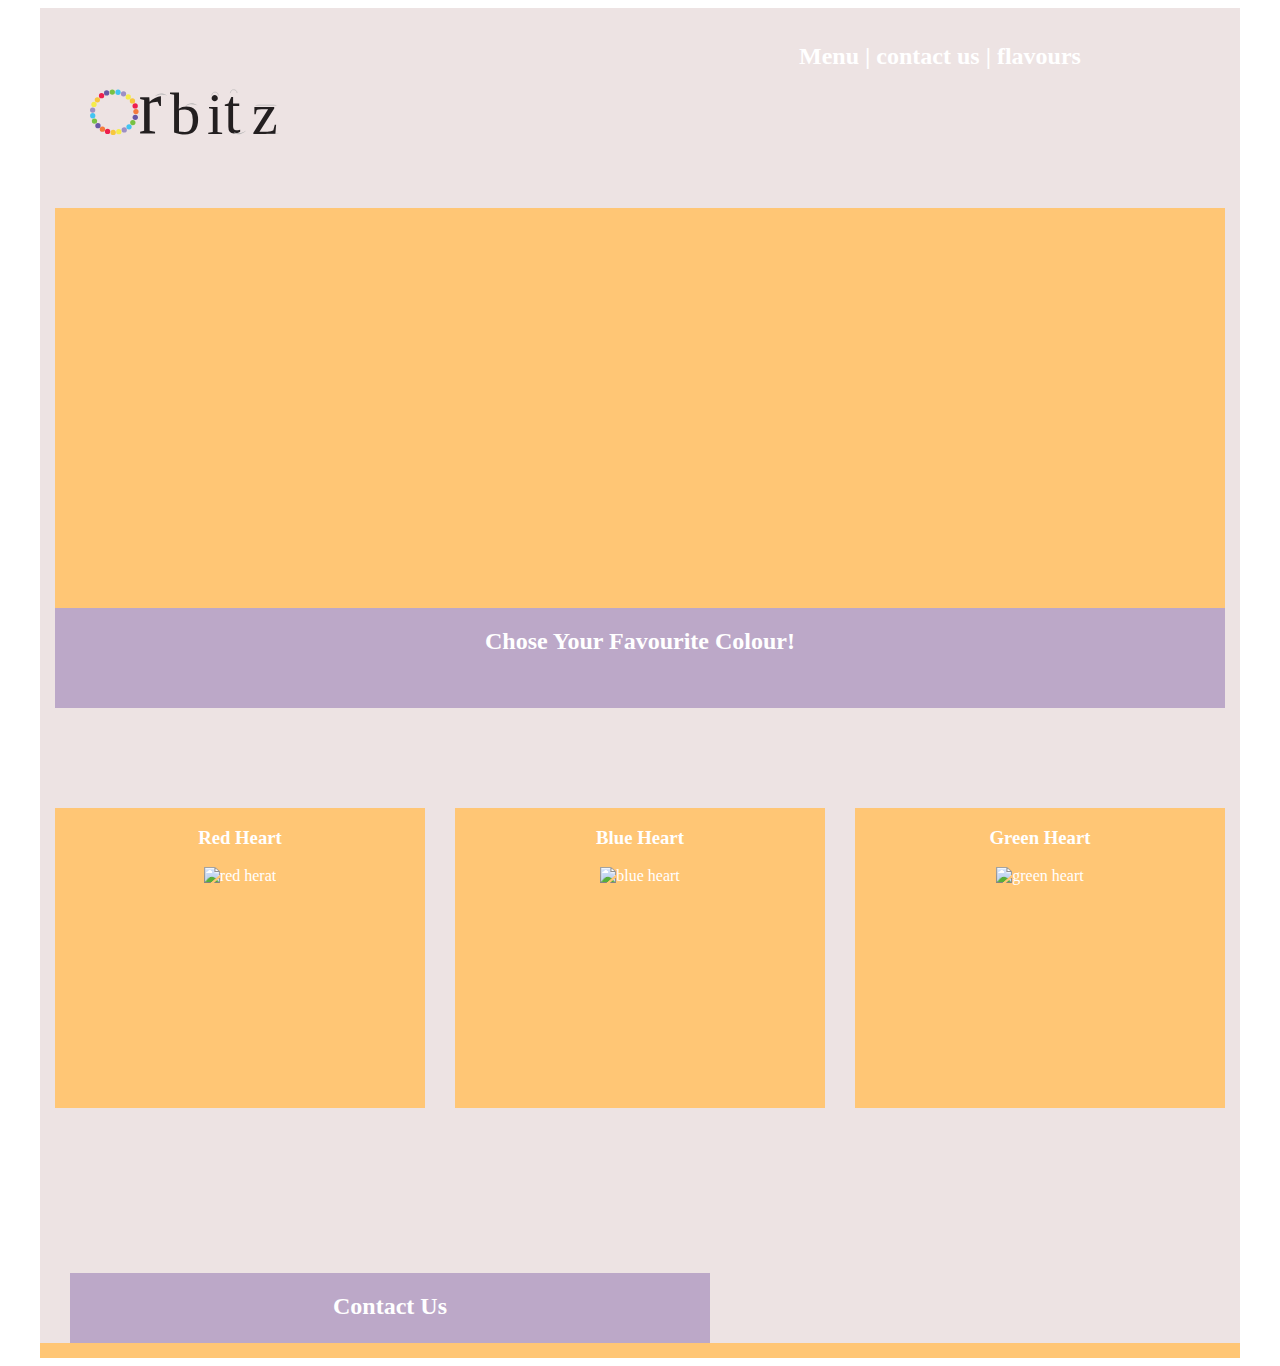
==== index.html @ 4515f61f "setting up" ====
<!DOCTYPE html>
<html lang="en">
<head>
    <meta charset="UTF-8">
    <title>main page</title>
    <link href="/css/main.css" rel="stylesheet">
</head>
<body>
    <h1 class="hidden">Svg heart shop</h1>
    <div class="container">
<header id="main-header" class="grid">
    
<div id="header-logo" class="box-color">
    <img src="images/logoorbitz.svg" alt="logo" width="200" height="200">
</div>

<nav id="header-nav" class="box-color">
    <h2 class="hidden">Main Navigation</h2>
    <h2>Menu | contact us | flavours</h2>


</nav>
 </header>
   <main>
    <section id="hero" class="grid"> 
        <div id="hero-image" class="box-color">
        
    </div>

        <div id="tag-line" class="box-color2">
        <h2>Chose Your Favourite Colour!</h2>
        </div>
    </section>


    <!---feature box-color-->
    <section id="features-con" class="grid">
        <h2 class="hidden">img</h2>
        <section class="feature box-color">
                <h3>Red Heart</h3>
                <div class="redheart" id="redheart">
              <img src="images/redheart!.svg" alt="red herat" width="200" height="200">
            </div>
        </section>



        <section class="feature box-color">
                <h3>Blue Heart</h3>
                <div class="blueheart" id="blueheart">
                <img src="images/blueheart.svg" alt="blue heart" height="200" width="200">
                </div>
        </section>

        
        <section class="feature box-color">
                <h3>Green Heart</h3>
                <div class="greenheart" id="greenheart">
                <img src="images/greenheart.svg" alt="green heart" height="200" width="200">
            </div>
    </section>

  </main>

  <!--footer-->
    <div id="footer-con-full" class="box-color">
        <div class="container">
            <footer class="grid">

                <nav id="footer-nav" class="box-color2">
                    <h2>Contact Us</h2>
                 <h2 class="hidden">Footer Navigation</h2>
                </nav>
            </footer>
        </div>
    </div>
      <script src="js/main.js"></script>
    </body>
</html>
---- css/main.css ----
/* 

    CSS Guide

    1. General Styles
    2. Grid
    3. Header
    4. Main Hero Image
    5. Features
    6. Footer

*/

/* 1. ---General Styles--- */


.hidden {
    display: none;
}

.container {
    width: 1200px;
    margin: 0 auto;
    background-color: #ede3e3;
}

.box-color {
    background-color: rgb(255, 198, 117);
    color: white;
    text-align: center;
}

.box-color2  {
    background-color: #bca8c8;
    color: #ffffff;
    text-align: center;
}



/* 2. ---Grid--- */

.grid {
    display: grid;
    padding-left: 15px;
    padding-right: 15px;
    grid-template-columns: repeat(12,70px);
    grid-column-gap: 30px;
}

/* 3. ---Header--- */
 

#header-logo {
    height: 130px;
    width: 270px;
    grid-column: 1/4;
    margin-top: -1/1px;
    background-color: #ede3e3;
   
}

#header-nav{
    height: 70px;
    width: 570px;
    grid-column: 7/-1;
    margin-top: 15px;
    text-align:center;
    background-color:#ede3e3
}

#hero {
    margin-top: 70px;
    width: 300px;
}



/* 4. ---Main Hero Image--- */
#hero-image {
    grid-column: 1/-1;
    width: 1170px;
    height: 500px;
    grid-row: 1/3;
}




#tag-line {
    grid-column: 1/-1;
    height: 100px;
    width: 1170px;
    grid-row: 2/3;
    align-self: end;
}




/* 5. ---Features--- */


#features-con {
    margin-top: 100px;
}




.feature {
    width: 370px;
    height: 300px;
    grid-column: span 4;    
}

/*hearts*/

#blueheart:hover{opacity: 0.5;
}

#greenheart:hover{opacity: 0.5;
}

#redheart:hover{opacity: 0.5;}


/* 6. ---Footer--- */

#footer-con-full {
    height: 100px;
    margin-top: 150px;
    
}

#footer-nav {
    width: 640px;
    height: 70px;
    margin-top: 15px;
    grid-column: 1/8;
    margin-left: 15px;
}
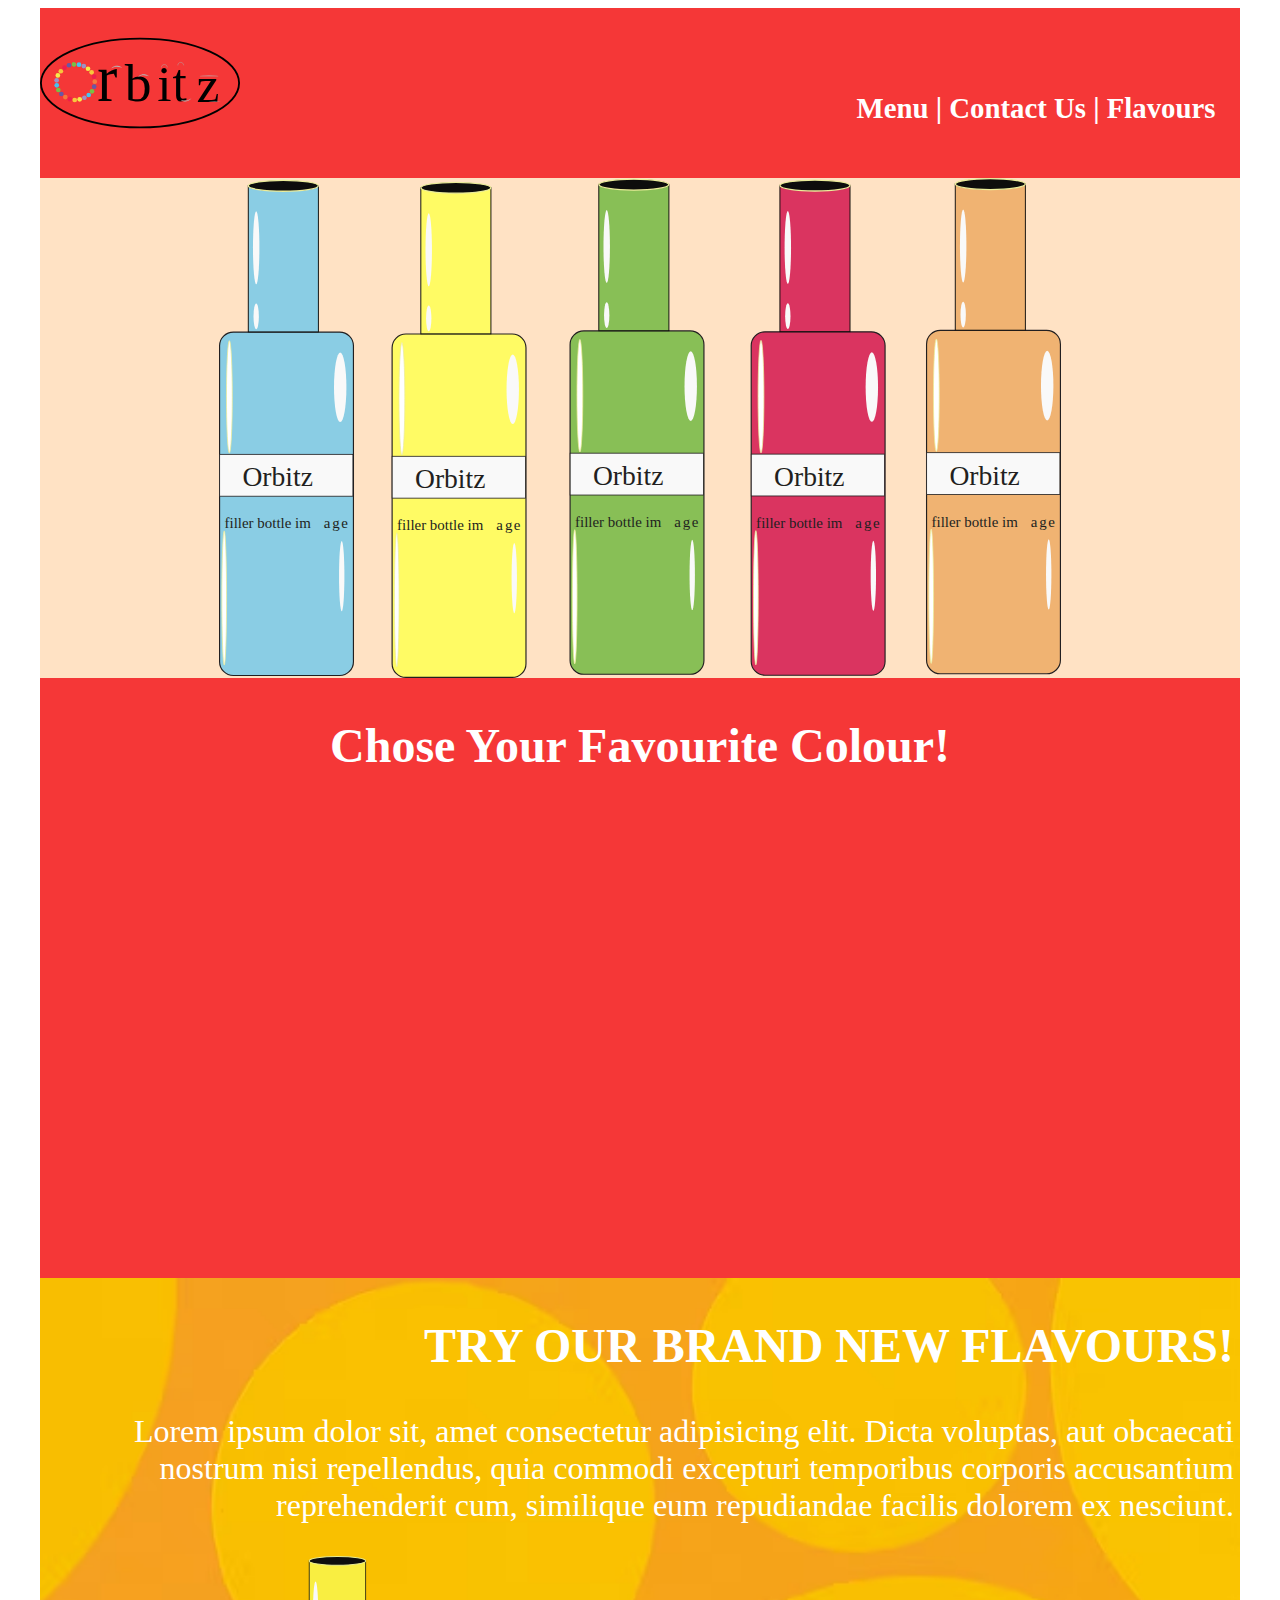
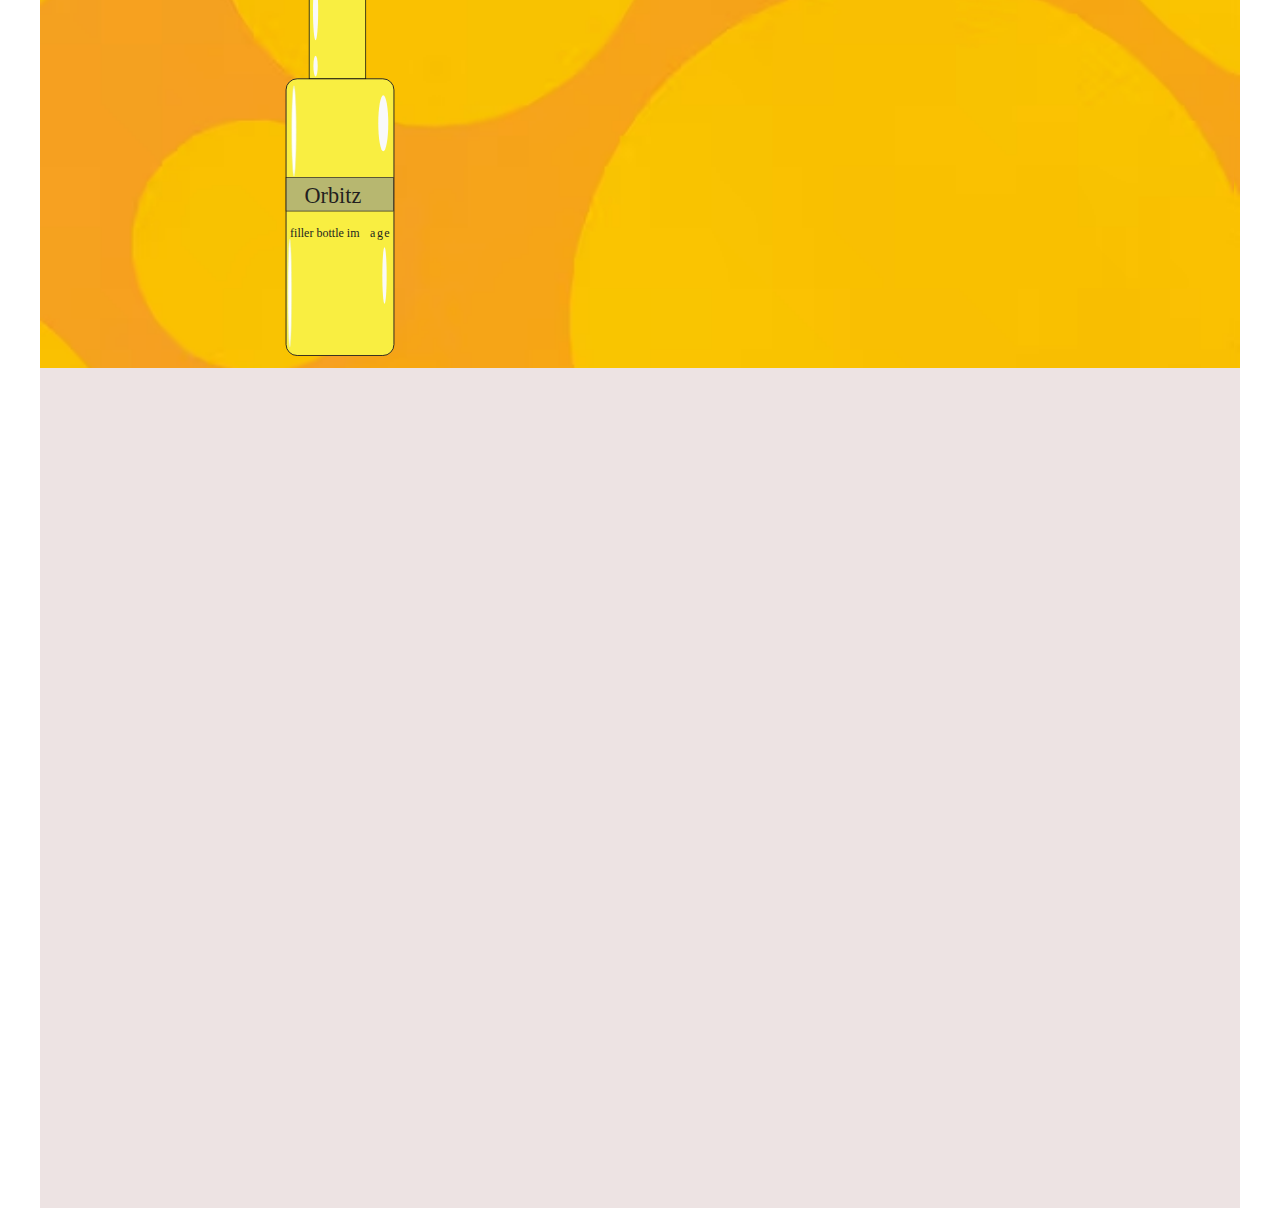
==== commit da549644: "adding images" ====
--- a/index.html
+++ b/index.html
@@ -2,29 +2,35 @@
 <html lang="en">
 <head>
     <meta charset="UTF-8">
+    <link href="https://fonts.googleapis.com/css2?family=Sanchez&display=swap" rel="stylesheet">
     <title>main page</title>
     <link href="/css/main.css" rel="stylesheet">
 </head>
 <body>
-    <h1 class="hidden">Svg heart shop</h1>
+    <h1 class="hidden">main-header</h1>
     <div class="container">
 <header id="main-header" class="grid">
-    
-<div id="header-logo" class="box-color">
-    <img src="images/logoorbitz.svg" alt="logo" width="200" height="200">
-</div>
+
+ 
+<div class="header" id="header"></div>
+
+    <h1 class="hidden">orbitz</h1>
+    <img id="main-logo" src="images/logoorbitzz.svg" alt="marvel logo">
+
+   
+
+<!---------------------------------------------->
 
 <nav id="header-nav" class="box-color">
     <h2 class="hidden">Main Navigation</h2>
-    <h2>Menu | contact us | flavours</h2>
+    <h2> Menu | Contact Us | Flavours</h2>
+</nav>
+</header>
 
-
-</nav>
- </header>
+                
    <main>
     <section id="hero" class="grid"> 
         <div id="hero-image" class="box-color">
-        
     </div>
 
         <div id="tag-line" class="box-color2">
@@ -32,48 +38,37 @@
         </div>
     </section>
 
+<section id="single-product" class="grid">
+<div class="single-product" id="single-product">
+<h2 class="new-flavours-text">TRY OUR BRAND NEW FLAVOURS!</h2>
+<p>Lorem ipsum dolor sit, amet consectetur adipisicing elit. Dicta voluptas, aut obcaecati nostrum nisi repellendus, quia commodi excepturi temporibus corporis accusantium reprehenderit cum, similique eum repudiandae facilis dolorem ex nesciunt.</p>
 
-    <!---feature box-color-->
-    <section id="features-con" class="grid">
-        <h2 class="hidden">img</h2>
-        <section class="feature box-color">
-                <h3>Red Heart</h3>
-                <div class="redheart" id="redheart">
-              <img src="images/redheart!.svg" alt="red herat" width="200" height="200">
-            </div>
-        </section>
+<div id="filler-bottleyellow" class="grid">
+<img src="images/yellowbottle.svg" alt="fillerbottleyellow" width="600" height="400">
+</div>
+
+</div>
+</section>
 
 
 
-        <section class="feature box-color">
-                <h3>Blue Heart</h3>
-                <div class="blueheart" id="blueheart">
-                <img src="images/blueheart.svg" alt="blue heart" height="200" width="200">
-                </div>
-        </section>
 
-        
-        <section class="feature box-color">
-                <h3>Green Heart</h3>
-                <div class="greenheart" id="greenheart">
-                <img src="images/greenheart.svg" alt="green heart" height="200" width="200">
-            </div>
-    </section>
+
+    <!---feature box-color-->
+
+    
+
+           
+
+
+         
+
+
+
+
+           
 
   </main>
-
-  <!--footer-->
-    <div id="footer-con-full" class="box-color">
-        <div class="container">
-            <footer class="grid">
-
-                <nav id="footer-nav" class="box-color2">
-                    <h2>Contact Us</h2>
-                 <h2 class="hidden">Footer Navigation</h2>
-                </nav>
-            </footer>
-        </div>
-    </div>
       <script src="js/main.js"></script>
     </body>
 </html>--- a/css/main.css
+++ b/css/main.css
@@ -20,12 +20,13 @@
 
 .container {
     width: 1200px;
+    height: 2800px;
     margin: 0 auto;
     background-color: #ede3e3;
 }
 
 .box-color {
-    background-color: rgb(255, 198, 117);
+    background-color: rgb(255, 226, 196);
     color: white;
     text-align: center;
 }
@@ -42,69 +43,123 @@
 
 .grid {
     display: grid;
-    padding-left: 15px;
-    padding-right: 15px;
-    grid-template-columns: repeat(12,70px);
+    padding-left: 0px;
+    padding-right: 0px;
+    grid-template-columns: repeat(12,72px);
     grid-column-gap: 30px;
 }
 
 /* 3. ---Header--- */
  
 
-#header-logo {
-    height: 130px;
-    width: 270px;
-    grid-column: 1/4;
-    margin-top: -1/1px;
-    background-color: #ede3e3;
-   
+
+
+#main-logo {
+    background-color:   #f53737;
+    text-align: center;
+    height: 150px;
+    width: 200px;
+    grid-column: 11/1;
+    grid-row: 3/2;
+    margin-top: -170px;
+
 }
 
-#header-nav{
-    height: 70px;
-    width: 570px;
-    grid-column: 7/-1;
-    margin-top: 15px;
-    text-align:center;
-    background-color:#ede3e3
+#header {
+    background-color: #f53737;
+    width: 1200px;
+    height: 170px;
+    margin: left 15px / 1px;
+    padding: left -15px; 
 }
 
-#hero {
-    margin-top: 70px;
-    width: 300px;
+
+#header-nav  {
+    height: 70px;
+    width: 360px;
+    grid-column: 9/-1; 
+    background-color:  #f53737;
+    color: #ffffff;
+    grid-row: 13/-13 auto;
+    margin-top: 60px;
+    font-size:larger;
 }
+
 
 
 
 /* 4. ---Main Hero Image--- */
 #hero-image {
     grid-column: 1/-1;
-    width: 1170px;
+    width: 1200px;
     height: 500px;
-    grid-row: 1/3;
+    grid-row: 1/-1;
+    margin-top: 0px;
+    background-image: url('../images/bottles.svg');
+    background-repeat: no-repeat ;
+    background-position: center;
+   
+      
+}
+
+#tag-line {
+    grid-column: 1/1;
+    height: 600px;
+    width: 1200px;
+    grid-row: 2/8;
+    font-size:xx-large;
+    color: #ffffff;
+
+    background-color: #f53737;
+}
+
+/* 5. ---Features--- */
+
+/*image box*/
+#features-con {
+    margin-top: 0px;
+}
+
+#single-product {
+background-image: url('../images/yellowcircle.avif');
+background-size: cover;
+height: 690px;
+grid-column: -13/13;
+color: #ffffff;
+font-size: xx-large;
+text-align:right;
 }
 
 
 
 
-#tag-line {
-    grid-column: 1/-1;
-    height: 100px;
-    width: 1170px;
-    grid-row: 2/3;
-    align-self: end;
+/*
+#text-box {
+    background-color: rgb(202, 38, 38);
+    width: 600px;
+    grid-column: 7/-7;
+    margin-left: 0px;
+    grid-row: 1/-1 ;
+    height: 598px;
+    text-align: center;
+    color: rgb(0, 0, 0);
 }
+/*
 
 
 
-
-/* 5. ---Features--- */
-
-
-#features-con {
-    margin-top: 100px;
+/*
+#imagebox {
+    width: 9px;
+    height:300px ;
+    margin-right: 0px;
+    text-align: center;
+    color: rgb(0, 0, 0);
+    margin-top: 0px;
+    grid-column: -13/-7;
+    grid-row: 8/-auto ;
 }
-
+*/
 
 
 
@@ -114,30 +169,8 @@
     grid-column: span 4;    
 }
 
-/*hearts*/
 
-#blueheart:hover{opacity: 0.5;
-}
-
-#greenheart:hover{opacity: 0.5;
-}
-
-#redheart:hover{opacity: 0.5;}
 
 
 /* 6. ---Footer--- */
 
-#footer-con-full {
-    height: 100px;
-    margin-top: 150px;
-    
-}
-
-#footer-nav {
-    width: 640px;
-    height: 70px;
-    margin-top: 15px;
-    grid-column: 1/8;
-    margin-left: 15px;
-}
-
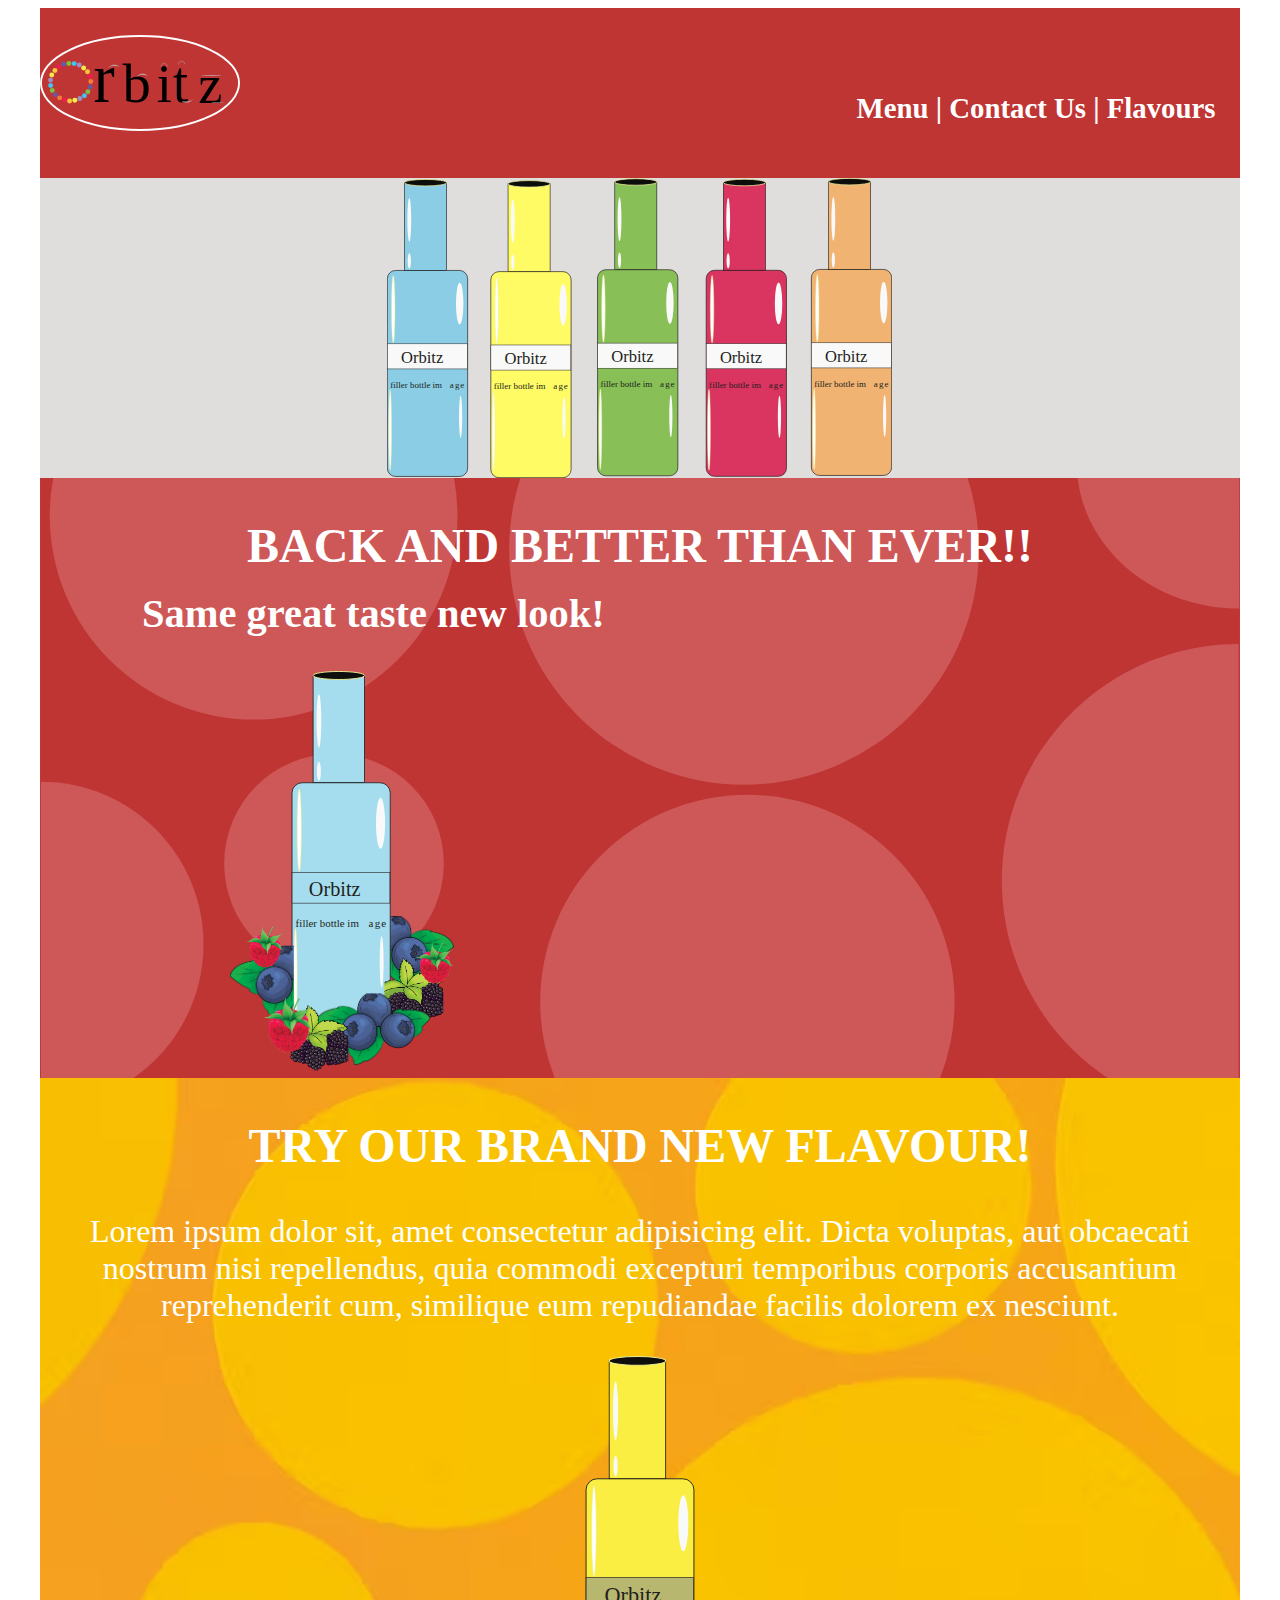
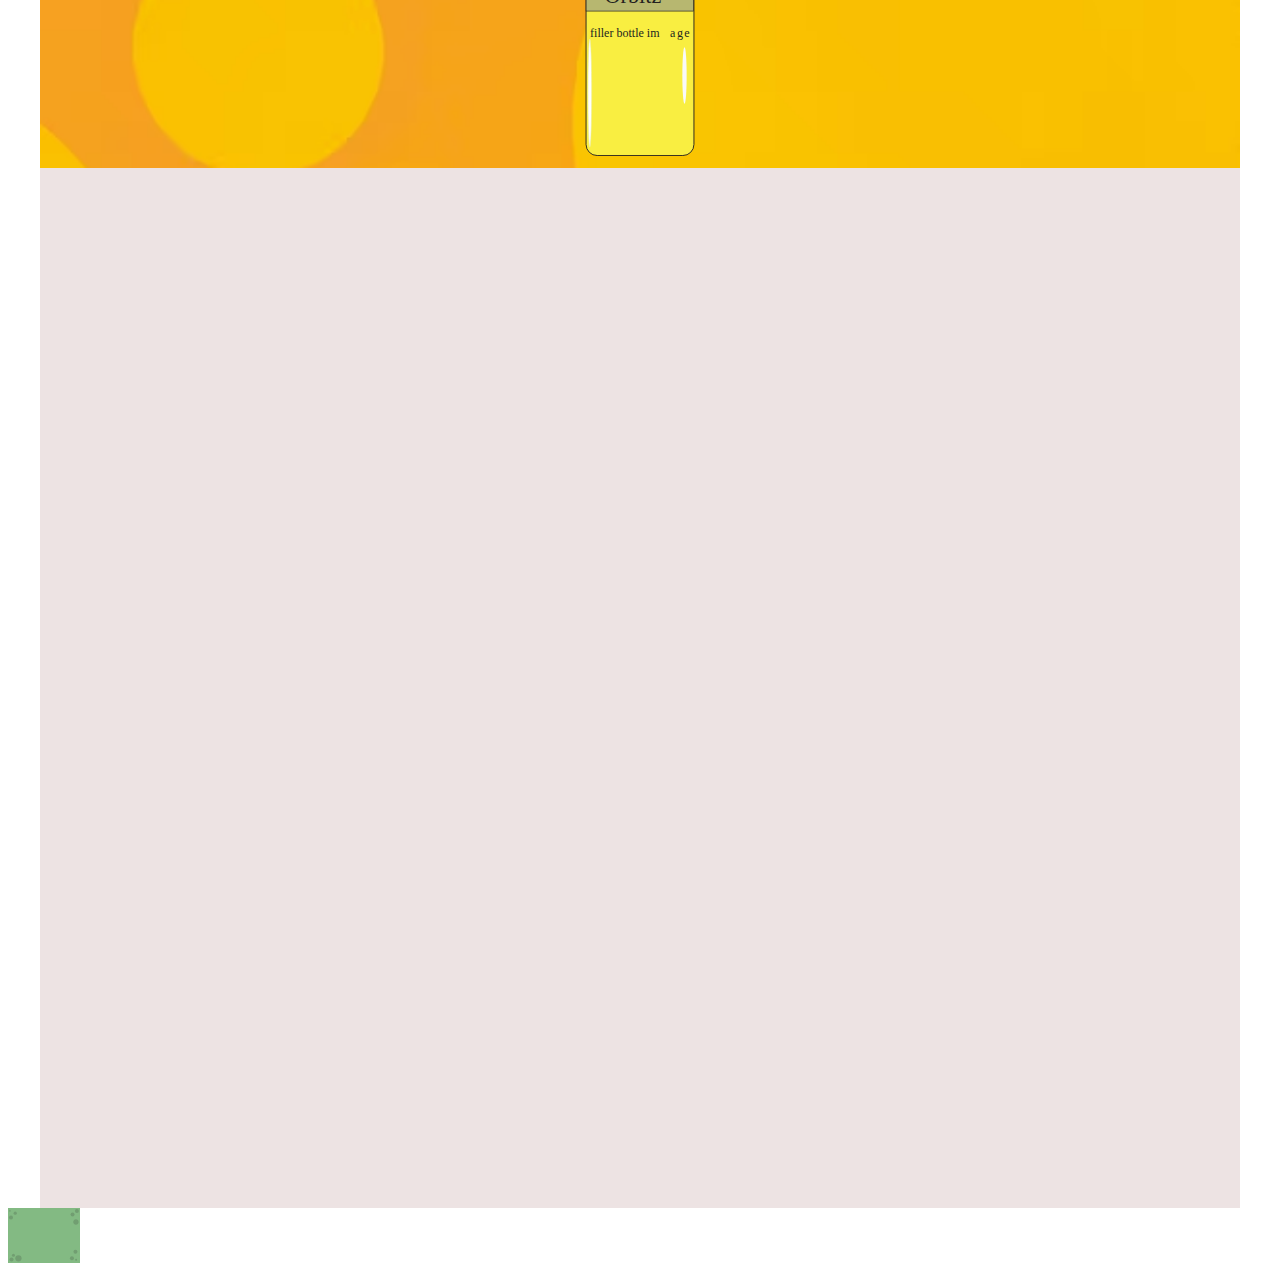
==== commit 35822e79: "adding information" ====
--- a/index.html
+++ b/index.html
@@ -15,7 +15,7 @@
 <div class="header" id="header"></div>
 
     <h1 class="hidden">orbitz</h1>
-    <img id="main-logo" src="images/logoorbitzz.svg" alt="marvel logo">
+    <img id="main-logo" src="images/whitecirclelogoorbitz.svg" alt="header logo">
 
    
 
@@ -34,23 +34,36 @@
     </div>
 
         <div id="tag-line" class="box-color2">
-        <h2>Chose Your Favourite Colour!</h2>
+        <h2>BACK AND BETTER THAN EVER!!</h2>
         </div>
+
+        <div class="berry-bottle" class="grid" id="berry-bottle">
+        <h2>Same great taste new look!</h2>
+        <img src="images/berrybottle.svg" alt="berry-bottle" height="400px" width="400">
+   
+    </div>
     </section>
+
+
+
+
 
 <section id="single-product" class="grid">
 <div class="single-product" id="single-product">
-<h2 class="new-flavours-text">TRY OUR BRAND NEW FLAVOURS!</h2>
+<h2>TRY OUR BRAND NEW FLAVOUR!</h2>
 <p>Lorem ipsum dolor sit, amet consectetur adipisicing elit. Dicta voluptas, aut obcaecati nostrum nisi repellendus, quia commodi excepturi temporibus corporis accusantium reprehenderit cum, similique eum repudiandae facilis dolorem ex nesciunt.</p>
 
-<div id="filler-bottleyellow" class="grid">
-<img src="images/yellowbottle.svg" alt="fillerbottleyellow" width="600" height="400">
+<img src="images/yellowbottle.svg" alt="fillerbottleyellow" width="600" height="400"></div>
 </div>
-
-</div>
-</section>
+   </div>
+    
+<div class="variety-con" id="variety-con">
+    <section class="grid" class="variety-con">
+        <img src="images/greenbackground.svg" alt="">
 
 
+    </section>
+</div>
 
 
 
--- a/css/main.css
+++ b/css/main.css
@@ -26,17 +26,10 @@
 }
 
 .box-color {
-    background-color: rgb(255, 226, 196);
+    background-color: rgb(223, 222, 221);
     color: white;
     text-align: center;
 }
-
-.box-color2  {
-    background-color: #bca8c8;
-    color: #ffffff;
-    text-align: center;
-}
-
 
 
 /* 2. ---Grid--- */
@@ -55,7 +48,7 @@
 
 
 #main-logo {
-    background-color:   #f53737;
+    background-color: #bf3534;
     text-align: center;
     height: 150px;
     width: 200px;
@@ -66,7 +59,7 @@
 }
 
 #header {
-    background-color: #f53737;
+    background-color: #bf3534;
     width: 1200px;
     height: 170px;
     margin: left 15px / 1px;
@@ -78,7 +71,7 @@
     height: 70px;
     width: 360px;
     grid-column: 9/-1; 
-    background-color:  #f53737;
+    background-color:  #bf3534;
     color: #ffffff;
     grid-row: 13/-13 auto;
     margin-top: 60px;
@@ -92,15 +85,15 @@
 #hero-image {
     grid-column: 1/-1;
     width: 1200px;
-    height: 500px;
+    height: 300px;
     grid-row: 1/-1;
     margin-top: 0px;
     background-image: url('../images/bottles.svg');
     background-repeat: no-repeat ;
-    background-position: center;
-   
-      
+    background-position: center;  
 }
+
+/* 5. ---Features--- */
 
 #tag-line {
     grid-column: 1/1;
@@ -109,42 +102,43 @@
     grid-row: 2/8;
     font-size:xx-large;
     color: #ffffff;
-
-    background-color: #f53737;
 }
 
-/* 5. ---Features--- */
+/* red-bubble background*/
+.box-color2  {
+    color: #ffffff;
+    text-align: center;
+    background-image: url('../images/redbackground.svg');
+    background-repeat: no-repeat ;
+    background-position: center;
+    background-size: cover;
+}
 
-/*image box*/
-#features-con {
-    margin-top: 0px;
-}
+.berry-bottle {
+    grid-column: 2/7 ;
+    grid-row: 8/3;
+    color: #ffffff;
+    font-size: 27px;
+    text-align: left;
+   }
+
 
 #single-product {
 background-image: url('../images/yellowcircle.avif');
 background-size: cover;
+background-repeat: no-repeat;
+width: 1200px;
 height: 690px;
-grid-column: -13/13;
+grid-column: -13/12;
 color: #ffffff;
 font-size: xx-large;
-text-align:right;
+text-align:center;
 }
 
 
 
 
-/*
-#text-box {
-    background-color: rgb(202, 38, 38);
-    width: 600px;
-    grid-column: 7/-7;
-    margin-left: 0px;
-    grid-row: 1/-1 ;
-    height: 598px;
-    text-align: center;
-    color: rgb(0, 0, 0);
-}
-/*
+
 
 
 
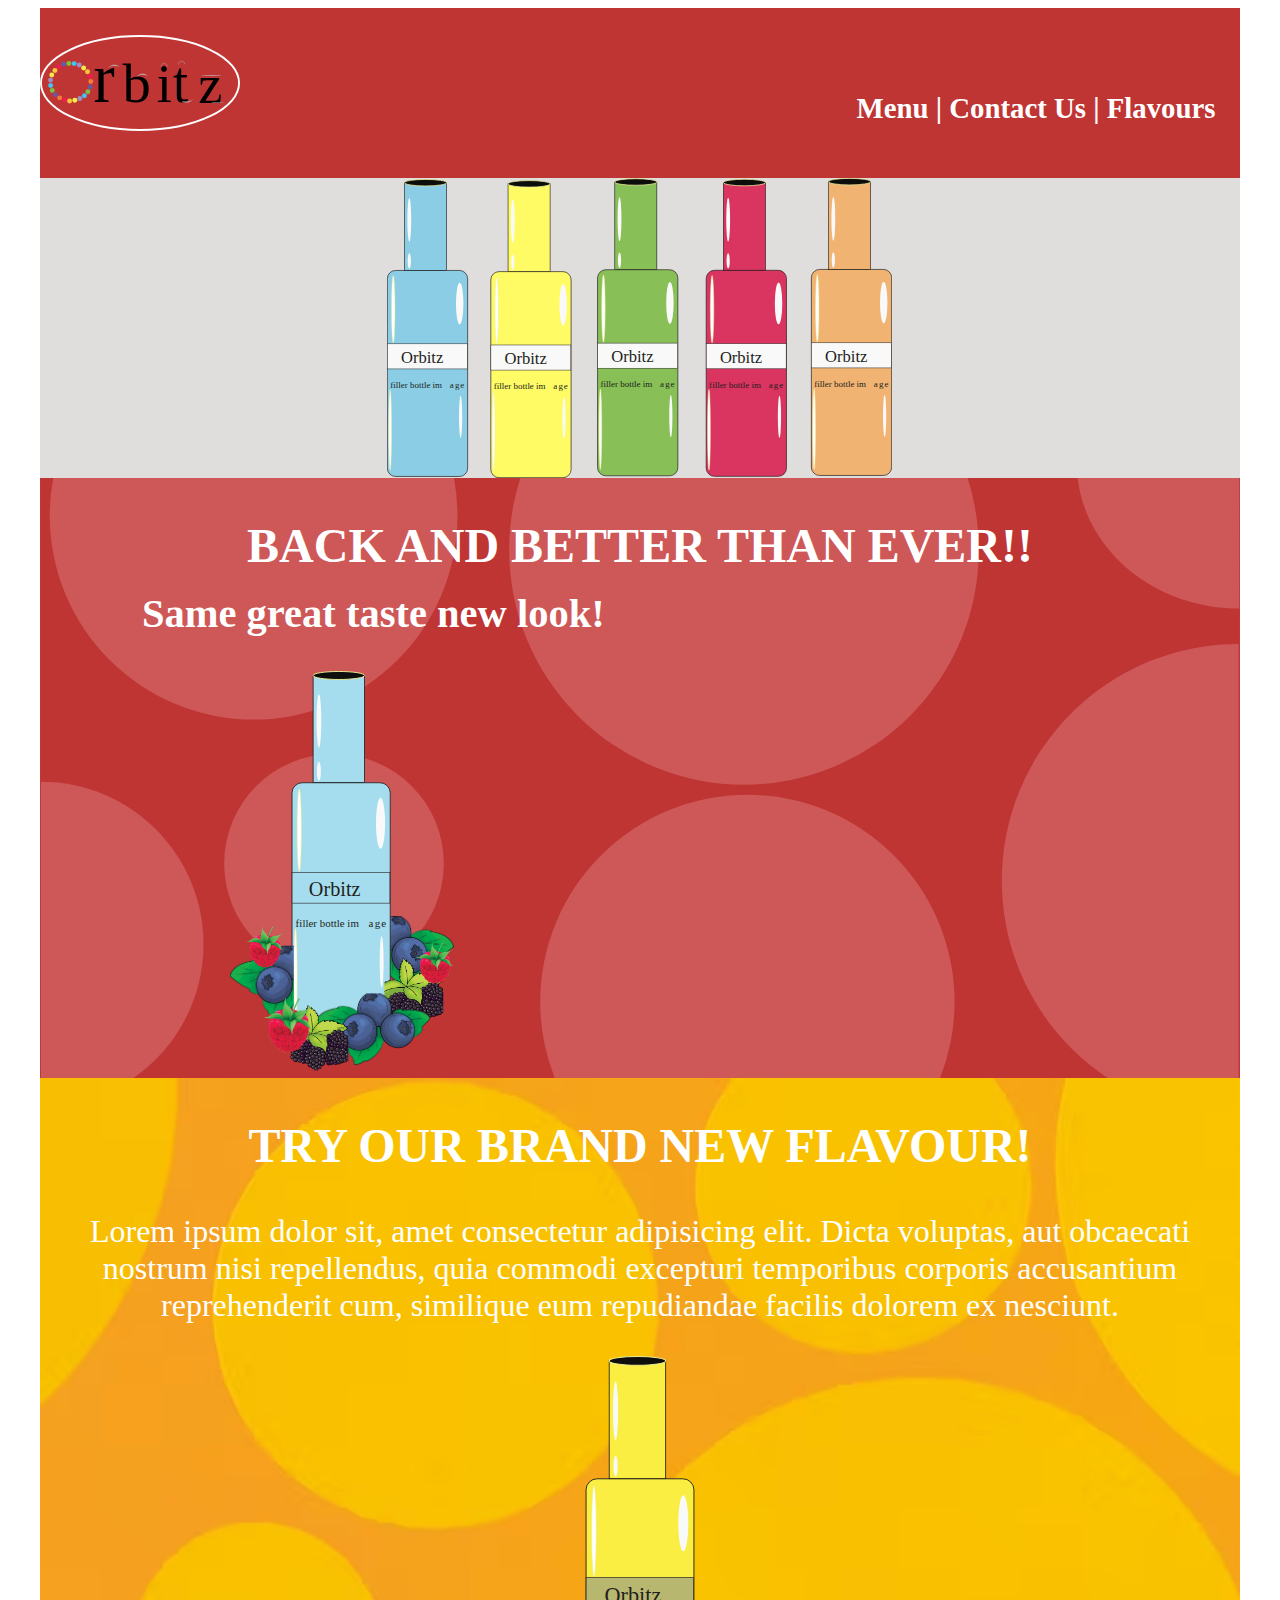
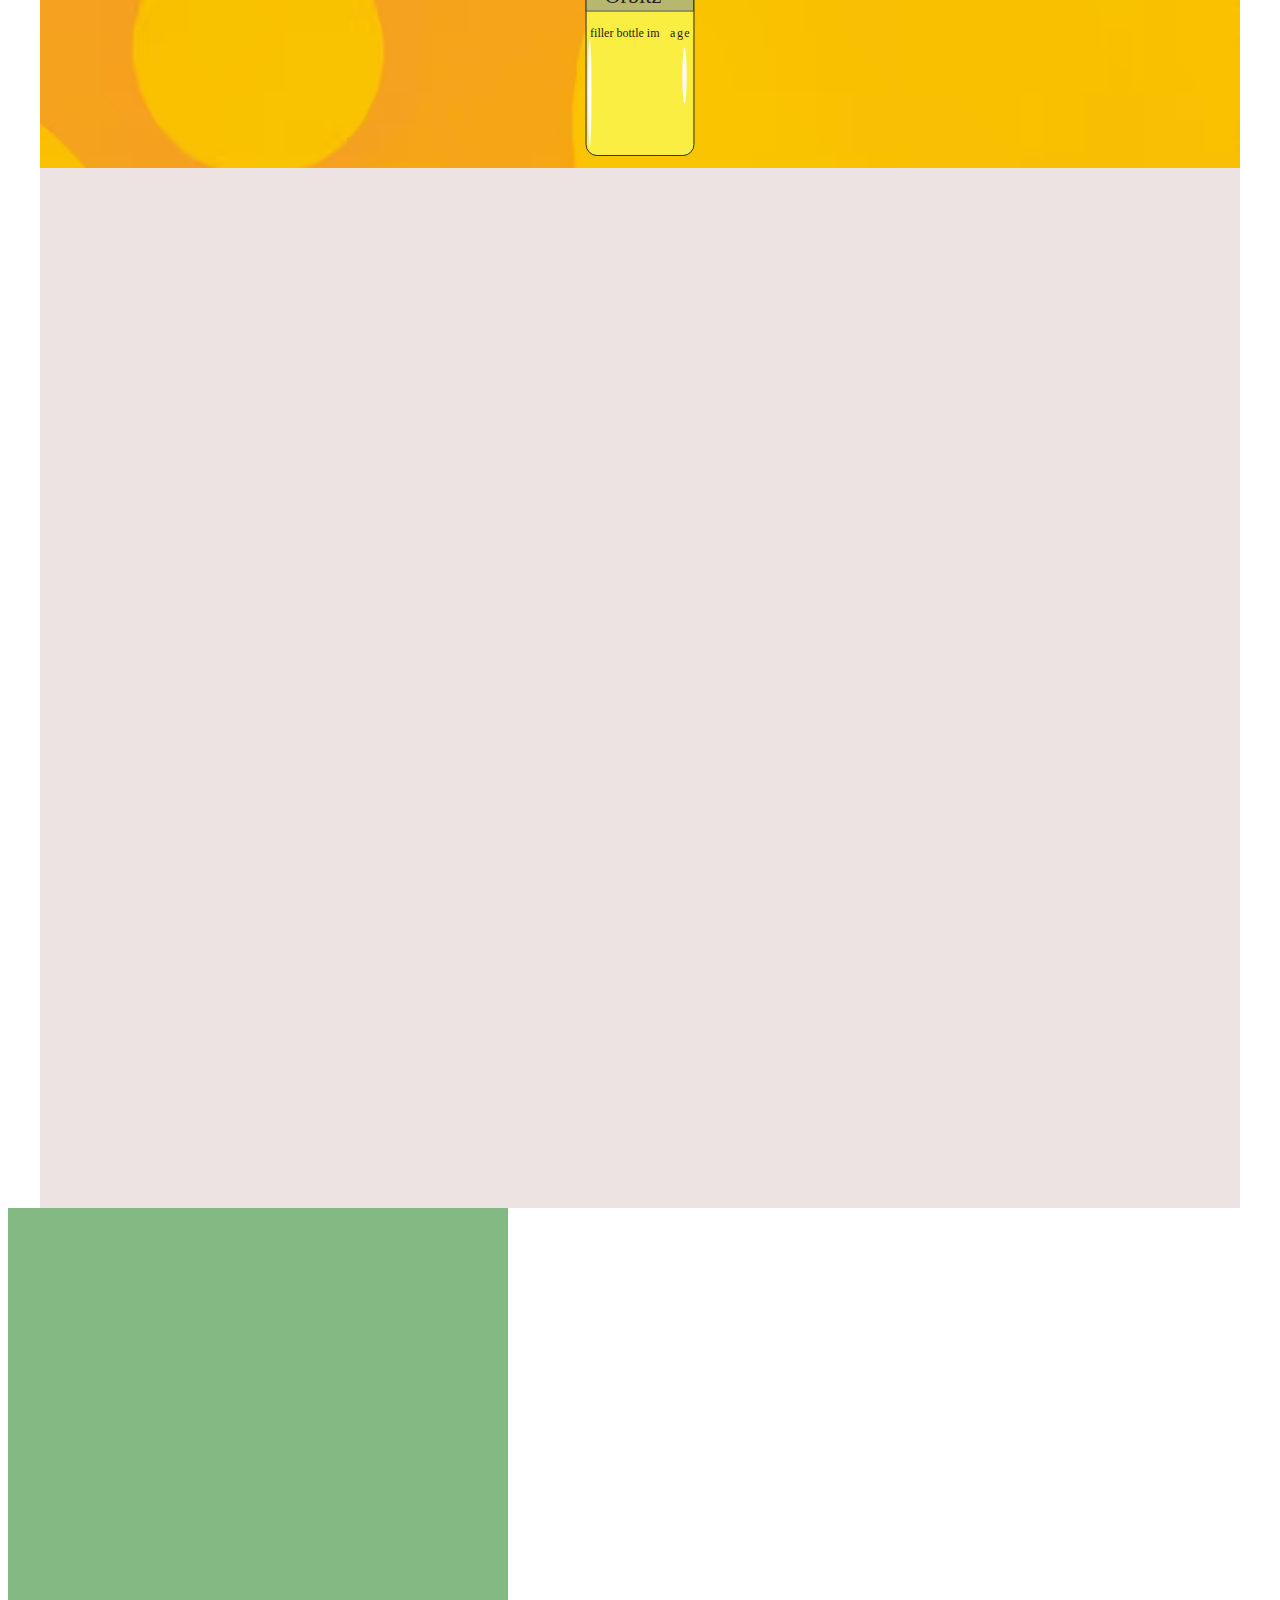
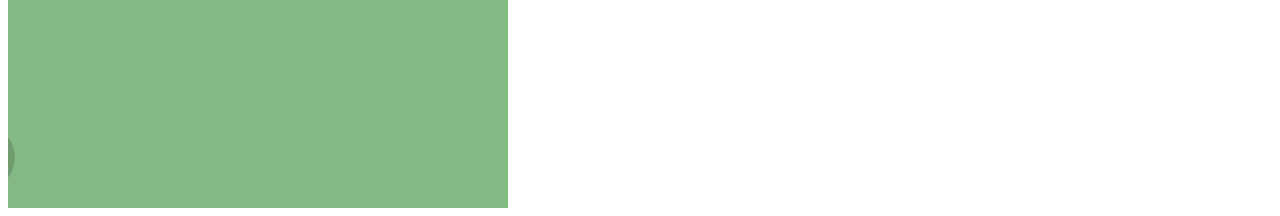
==== commit 40c1d9b2: "fixing issues" ====
--- a/index.html
+++ b/index.html
@@ -17,7 +17,7 @@
     <h1 class="hidden">orbitz</h1>
     <img id="main-logo" src="images/whitecirclelogoorbitz.svg" alt="header logo">
 
-   
+
 
 <!---------------------------------------------->
 
@@ -55,15 +55,15 @@
 
 <img src="images/yellowbottle.svg" alt="fillerbottleyellow" width="600" height="400"></div>
 </div>
-   </div>
-    
+</section>
 <div class="variety-con" id="variety-con">
     <section class="grid" class="variety-con">
-        <img src="images/greenbackground.svg" alt="">
+    
 
 
     </section>
 </div>
+
 
 
 
@@ -82,6 +82,8 @@
            
 
   </main>
+
       <script src="js/main.js"></script>
     </body>
-</html>+
+</html>
--- a/css/main.css
+++ b/css/main.css
@@ -137,33 +137,21 @@
 
 
 
-
-
-
-
-
-/*
-#imagebox {
-    width: 9px;
-    height:300px ;
-    margin-right: 0px;
-    text-align: center;
-    color: rgb(0, 0, 0);
-    margin-top: 0px;
-    grid-column: -13/-7;
-    grid-row: 8/-auto ;
-}
-*/
-
-
-
 .feature {
     width: 370px;
     height: 300px;
     grid-column: span 4;    
 }
 
-
+#variety-con {
+    background-image: url('../images/greenbackground.svg');
+    grid-column: 1/2 ;
+    background-repeat: no-repeat ;
+    background-position: center;
+    background-size: cover;
+    height: 600px;
+    width: 500px;
+}
 
 
 /* 6. ---Footer--- */
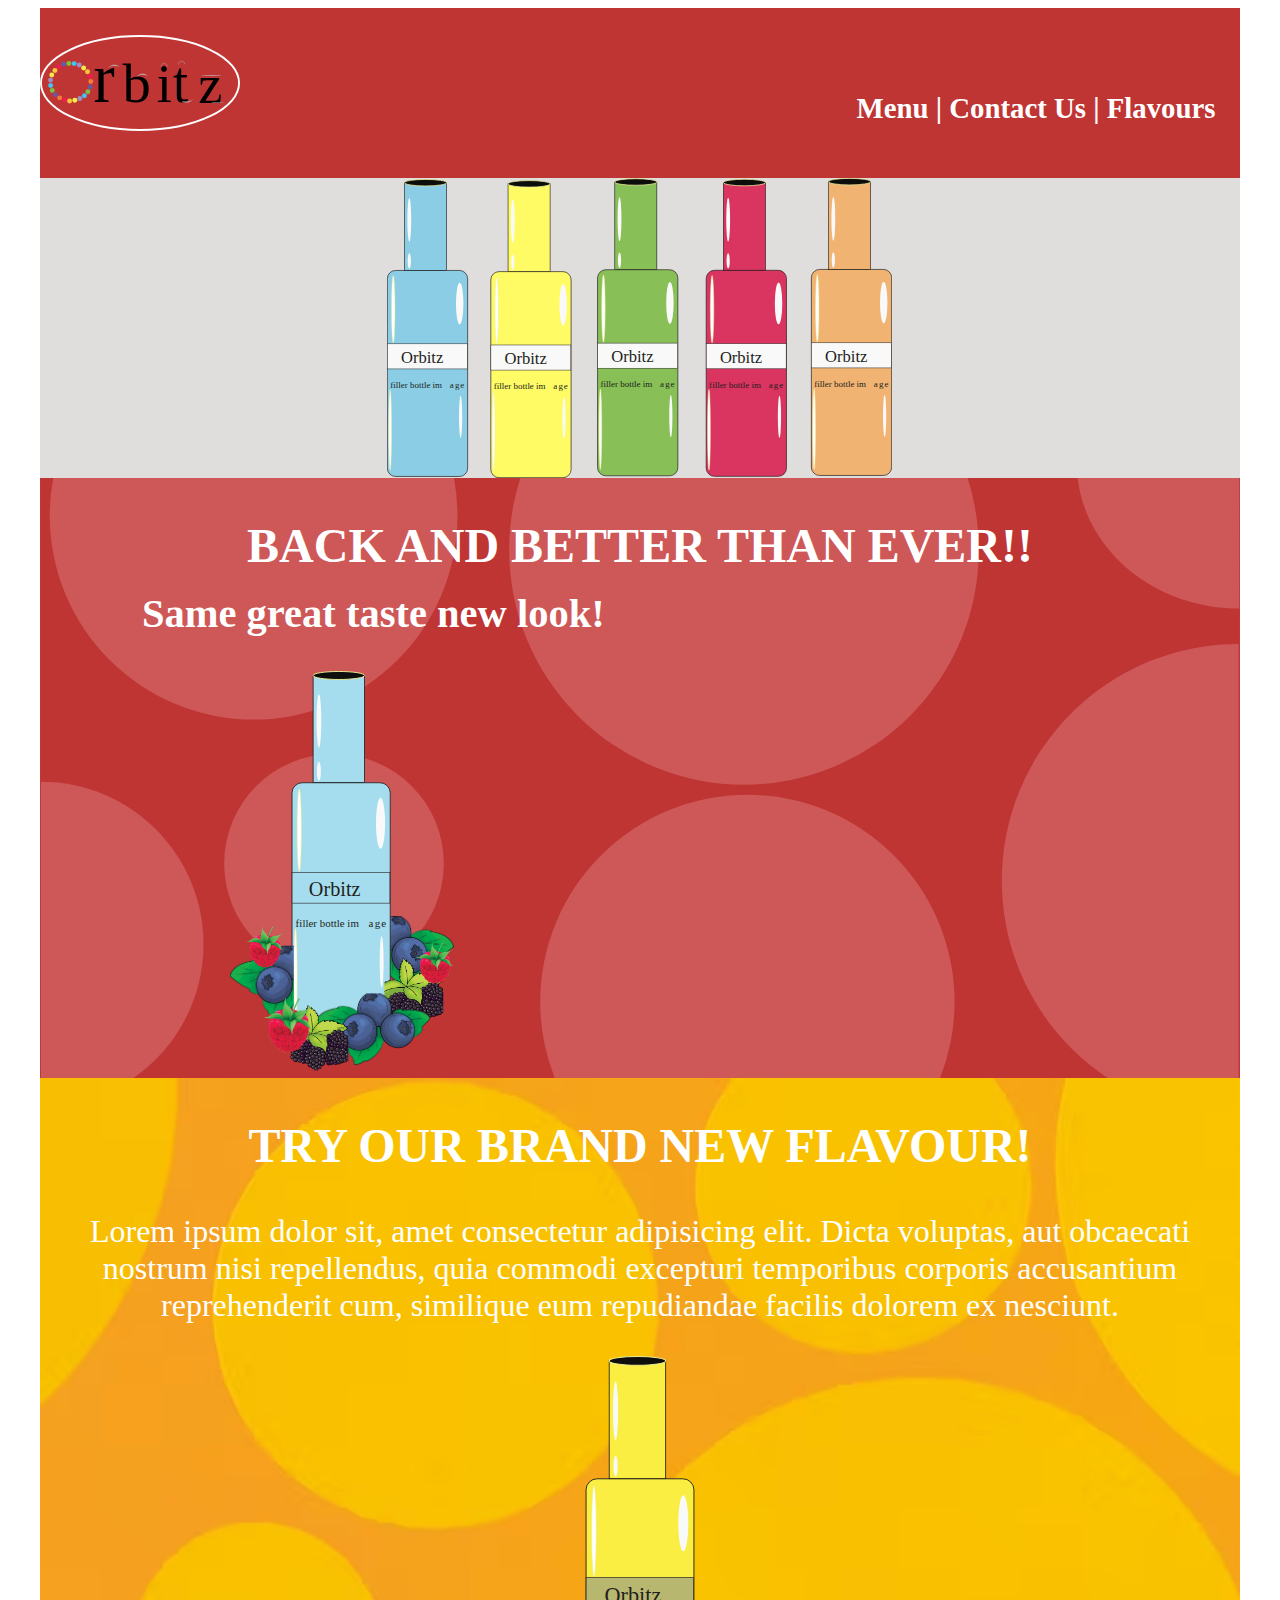
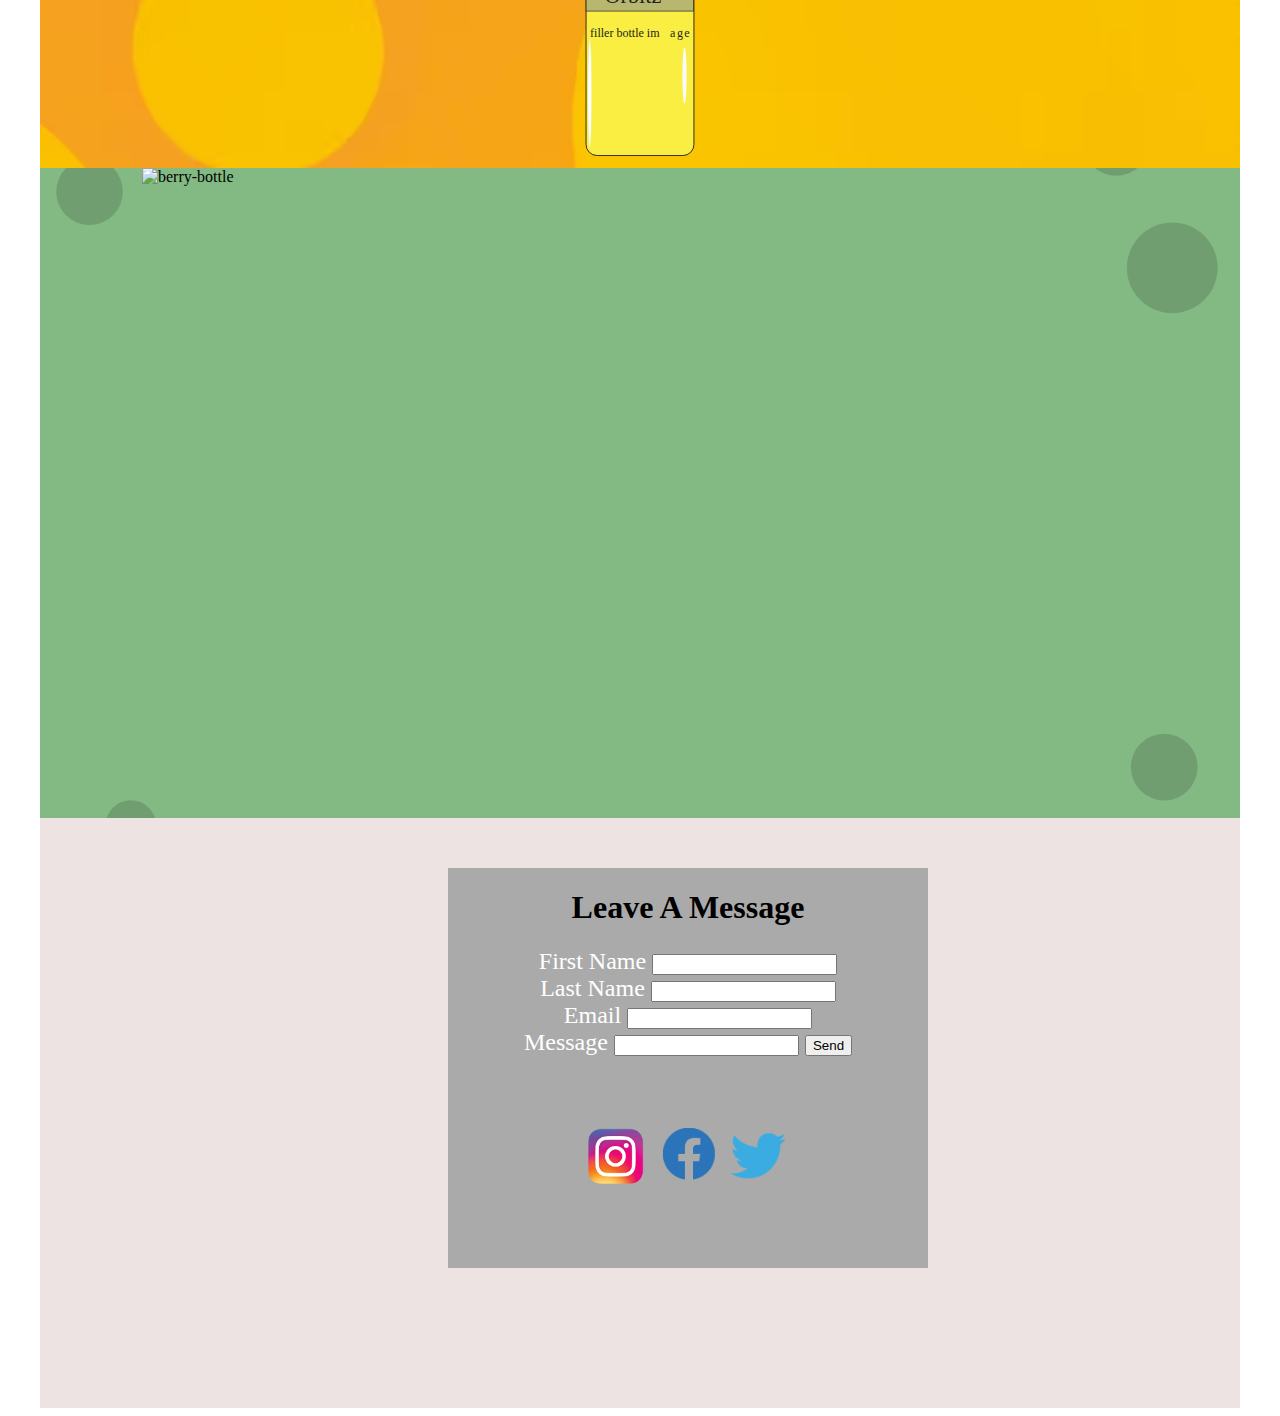
==== commit 0a70e19e: "starting mobile contact" ====
--- a/index.html
+++ b/index.html
@@ -12,7 +12,11 @@
 <header id="main-header" class="grid">
 
  
-<div class="header" id="header"></div>
+<div class="header" id="header">
+    <section id="header" class="grid">
+        
+    </section>
+</div>
 
     <h1 class="hidden">orbitz</h1>
     <img id="main-logo" src="images/whitecirclelogoorbitz.svg" alt="header logo">
@@ -41,6 +45,7 @@
         <h2>Same great taste new look!</h2>
         <img src="images/berrybottle.svg" alt="berry-bottle" height="400px" width="400">
    
+        
     </div>
     </section>
 
@@ -54,35 +59,76 @@
 <p>Lorem ipsum dolor sit, amet consectetur adipisicing elit. Dicta voluptas, aut obcaecati nostrum nisi repellendus, quia commodi excepturi temporibus corporis accusantium reprehenderit cum, similique eum repudiandae facilis dolorem ex nesciunt.</p>
 
 <img src="images/yellowbottle.svg" alt="fillerbottleyellow" width="600" height="400"></div>
-</div>
 </section>
-<div class="variety-con" id="variety-con">
-    <section class="grid" class="variety-con">
-    
-
-
-    </section>
-</div>
 
 
 
+<div class="variety-con" id="variety-con">
+    <section class="grid" class="variety-con">
 
-    <!---feature box-color-->
-
-    
-
-           
-
-
-         
+        <div class="berry-bottles"></div>
+        <img src="images/fruitexplosion.svg" alt="berry-bottle" height="700" width="1000">
+    </section>
 
 
 
+<!--------------FOOTER-------------------------------->
+<div class="contact-box" id="contact-box">
+    <section id="contact-box" class="grid">
 
-           
 
+        <div class="footer-text" id="footer-text">
+            <h1>Leave A Message</h1>
+         
+       
+            <form>
+                <div>
+                    <div class="input-text">
+                  <label for="example">First Name</label>
+                  <input id="example" type="text" name="text" />
+                </div>
+    
+        </form>
+        <form>
+                <div>
+                    <div class="input-text">
+                  <label for="example">Last Name</label>
+                  <input id="example" type="text" name="text" />
+                </div>
+                <div>
+                </div>
+        </form>
+        <form>
+                <div>
+                    <div class="input-text">
+                  <label for="example">Email</label>
+                  <input id="example" type="text" name="text" />
+                </div>
+                <div>
+                </div>
+        </form>
+        <form>
+            <div>
+                <div class="input-text">
+              <label for="example">Message
+              </label>
+              <input id="example" type="text" name="text" />
+              <input type="submit" value="Send" />
+            </div>
+            <div>
+            </div>
+    </form>
+<img src="images/socials.svg" alt="socials" height="200" width="200">
+             </div>
+         </section>
+        </div>
+    </div>
+</div>
+    </div>
+     </section>
+            </div>
+                </div>
   </main>
-
       <script src="js/main.js"></script>
     </body>
 
--- a/css/main.css
+++ b/css/main.css
@@ -20,7 +20,7 @@
 
 .container {
     width: 1200px;
-    height: 2800px;
+    height: 3000px;
     margin: 0 auto;
     background-color: #ede3e3;
 }
@@ -149,10 +149,43 @@
     background-repeat: no-repeat ;
     background-position: center;
     background-size: cover;
-    height: 600px;
-    width: 500px;
+    height: 650px;
+    width: 1200px;
+}
+
+#berry-bottles {
+   grid-column:  5/11;
+   text-align: center;
 }
 
 
 /* 6. ---Footer--- */
 
+
+
+.input-text{
+    color: white;
+    font-size: x-large;
+}
+
+
+#contact-box {
+   margin-top: 0px;
+    height: 500px;
+    width: 500px;
+    grid-column: 4/9;
+    grid-row: 1;
+
+}
+
+
+/*footer box*/
+#footer-text {
+    margin-bottom: 8px;
+    margin-top: 0px;
+    grid-column: 5/10;
+    text-align: center;
+    grid-row: 1;
+    background-color: #abaaaa;
+    height:400px;
+}
